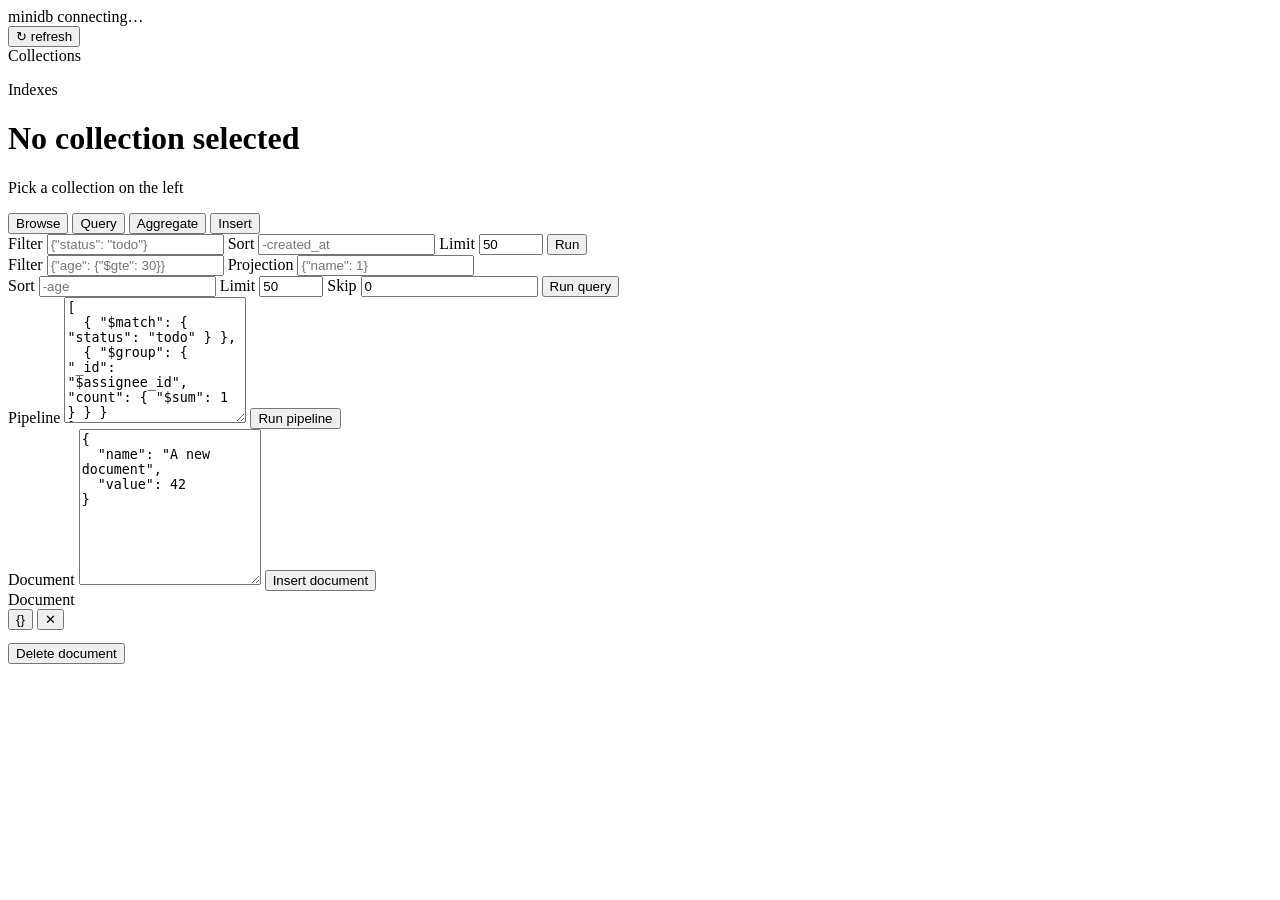
==== minidb/webui/static/index.html @ 59b42add "Add a Python package, a web UI and compound indexes Package - proper packaging metadata (PEP 621), M" ====
<!DOCTYPE html>
<html lang="en">
<head>
<meta charset="utf-8">
<meta name="viewport" content="width=device-width, initial-scale=1">
<title>minidb</title>
<link rel="stylesheet" href="/static/app.css">
<link rel="icon" href="data:image/svg+xml,<svg xmlns='http://www.w3.org/2000/svg' viewBox='0 0 100 100'><text y='.9em' font-size='90'>🗄️</text></svg>">
</head>
<body>

<header class="topbar">
  <div class="brand">
    <span class="logo">minidb</span>
    <span class="db-path" id="db-path">connecting…</span>
  </div>
  <div class="topbar-right">
    <span class="badge" id="version"></span>
    <button class="ghost" id="refresh-all" title="Reload everything">↻ refresh</button>
  </div>
</header>

<div class="layout">

  <aside class="sidebar">
    <div class="sidebar-head">
      <span>Collections</span>
    </div>
    <ul class="collection-list" id="collection-list"></ul>

    <div class="sidebar-head">
      <span>Indexes</span>
    </div>
    <ul class="index-list" id="index-list"></ul>
  </aside>

  <main class="main">
    <div class="main-head">
      <div>
        <h1 id="collection-title">No collection selected</h1>
        <p class="muted" id="collection-meta">Pick a collection on the left</p>
      </div>
    </div>

    <nav class="tabs" id="tabs">
      <button class="tab active" data-tab="browse">Browse</button>
      <button class="tab" data-tab="query">Query</button>
      <button class="tab" data-tab="aggregate">Aggregate</button>
      <button class="tab" data-tab="insert">Insert</button>
    </nav>

    <section class="panel" id="panel-browse">
      <div class="row">
        <label class="field grow">
          <span>Filter</span>
          <input id="browse-filter" type="text" spellcheck="false" placeholder='{"status": "todo"}'>
        </label>
        <label class="field">
          <span>Sort</span>
          <input id="browse-sort" type="text" spellcheck="false" placeholder="-created_at">
        </label>
        <label class="field narrow">
          <span>Limit</span>
          <input id="browse-limit" type="number" value="50" min="1" max="1000">
        </label>
        <button class="primary" id="browse-run">Run</button>
      </div>
    </section>

    <section class="panel hidden" id="panel-query">
      <div class="row">
        <label class="field grow">
          <span>Filter</span>
          <input id="query-filter" type="text" spellcheck="false" placeholder='{"age": {"$gte": 30}}'>
        </label>
        <label class="field">
          <span>Projection</span>
          <input id="query-projection" type="text" spellcheck="false" placeholder='{"name": 1}'>
        </label>
      </div>
      <div class="row">
        <label class="field">
          <span>Sort</span>
          <input id="query-sort" type="text" spellcheck="false" placeholder="-age">
        </label>
        <label class="field narrow">
          <span>Limit</span>
          <input id="query-limit" type="number" value="50" min="1" max="1000">
        </label>
        <label class="field narrow">
          <span>Skip</span>
          <input id="query-skip" type="number" value="0" min="0">
        </label>
        <button class="primary" id="query-run">Run query</button>
      </div>
    </section>

    <section class="panel hidden" id="panel-aggregate">
      <label class="field">
        <span>Pipeline</span>
        <textarea id="aggregate-pipeline" rows="8" spellcheck="false">[
  { "$match": { "status": "todo" } },
  { "$group": { "_id": "$assignee_id", "count": { "$sum": 1 } } }
]</textarea>
      </label>
      <button class="primary" id="aggregate-run">Run pipeline</button>
    </section>

    <section class="panel hidden" id="panel-insert">
      <label class="field">
        <span>Document</span>
        <textarea id="insert-document" rows="10" spellcheck="false">{
  "name": "A new document",
  "value": 42
}</textarea>
      </label>
      <button class="primary" id="insert-run">Insert document</button>
    </section>

    <div class="status" id="status"></div>

    <div class="results" id="results"></div>
  </main>

  <aside class="drawer hidden" id="drawer">
    <div class="drawer-head">
      <span id="drawer-title">Document</span>
      <div class="drawer-actions">
        <button class="ghost small" id="drawer-toggle" title="Switch between highlighted and raw JSON">{}</button>
        <button class="ghost small" id="drawer-close">✕</button>
      </div>
    </div>
    <div class="drawer-body">
      <pre id="drawer-json" class="json"></pre>
    </div>
    <div class="drawer-foot">
      <button class="danger" id="drawer-delete">Delete document</button>
    </div>
  </aside>

</div>

<script src="/static/app.js"></script>
</body>
</html>
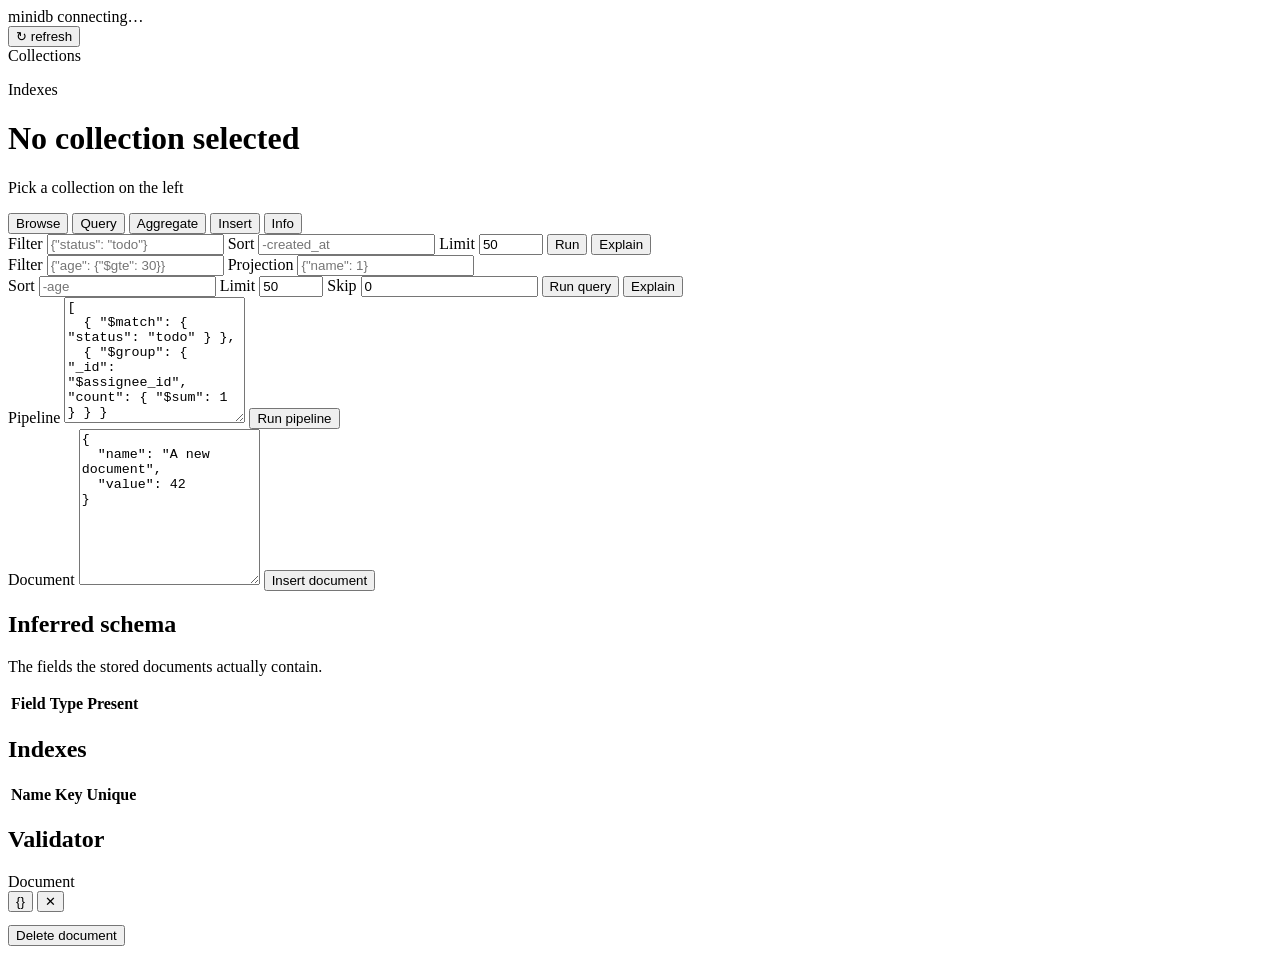
==== commit d3611f5c: "Give the web UI an Info tab, query plans and port 5433 The web UI now works like a small MongoDB Com" ====
--- a/minidb/webui/static/index.html
+++ b/minidb/webui/static/index.html
@@ -47,6 +47,7 @@
       <button class="tab" data-tab="query">Query</button>
       <button class="tab" data-tab="aggregate">Aggregate</button>
       <button class="tab" data-tab="insert">Insert</button>
+      <button class="tab" data-tab="info">Info</button>
     </nav>
 
     <section class="panel" id="panel-browse">
@@ -64,6 +65,7 @@
           <input id="browse-limit" type="number" value="50" min="1" max="1000">
         </label>
         <button class="primary" id="browse-run">Run</button>
+        <button class="ghost" id="browse-explain" title="Show the query plan">Explain</button>
       </div>
     </section>
 
@@ -92,6 +94,7 @@
           <input id="query-skip" type="number" value="0" min="0">
         </label>
         <button class="primary" id="query-run">Run query</button>
+        <button class="ghost" id="query-explain" title="Show the query plan">Explain</button>
       </div>
     </section>
 
@@ -116,6 +119,38 @@
       </label>
       <button class="primary" id="insert-run">Insert document</button>
     </section>
+
+    <section class="panel hidden" id="panel-info">
+      <div class="stats" id="stats"></div>
+
+      <div class="info-section">
+        <h2>Inferred schema</h2>
+        <p class="muted small">The fields the stored documents actually contain.</p>
+        <table class="schema">
+          <thead>
+            <tr><th>Field</th><th>Type</th><th>Present</th></tr>
+          </thead>
+          <tbody id="schema-body"></tbody>
+        </table>
+      </div>
+
+      <div class="info-section">
+        <h2>Indexes</h2>
+        <table class="schema">
+          <thead>
+            <tr><th>Name</th><th>Key</th><th>Unique</th></tr>
+          </thead>
+          <tbody id="indexes-body"></tbody>
+        </table>
+      </div>
+
+      <div class="info-section" id="validator-section">
+        <h2>Validator</h2>
+        <pre class="json" id="validator-json"></pre>
+      </div>
+    </section>
+
+    <div class="plan hidden" id="plan"></div>
 
     <div class="status" id="status"></div>
 
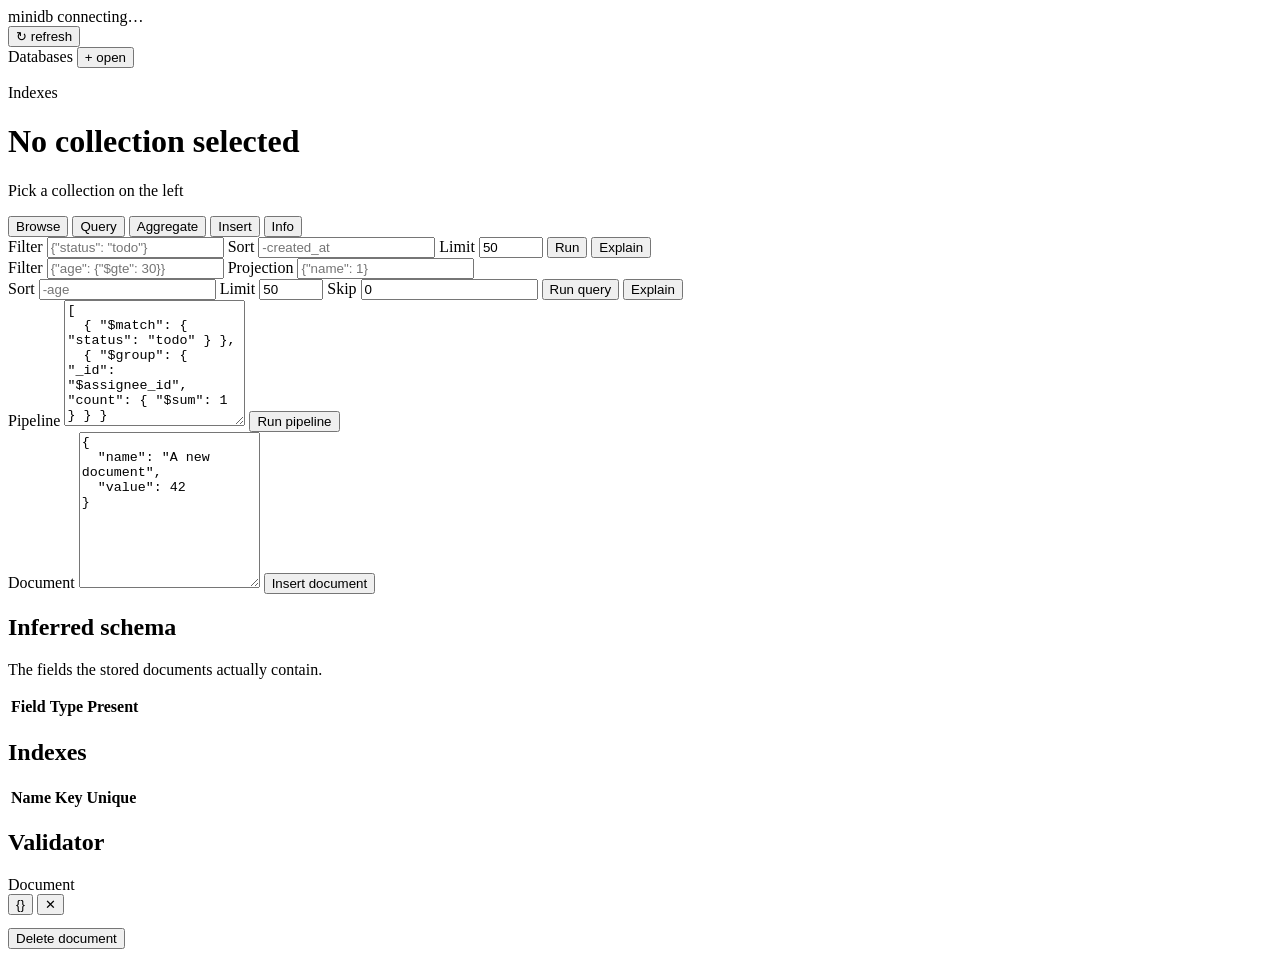
==== commit 99a8313b: "Browse every database at once, the way Compass browses a server The browser used to need a single da" ====
--- a/minidb/webui/static/index.html
+++ b/minidb/webui/static/index.html
@@ -24,7 +24,8 @@
 
   <aside class="sidebar">
     <div class="sidebar-head">
-      <span>Collections</span>
+      <span>Databases</span>
+      <button class="ghost small" id="add-database" title="Open another database file">+ open</button>
     </div>
     <ul class="collection-list" id="collection-list"></ul>
 
@@ -40,6 +41,7 @@
         <h1 id="collection-title">No collection selected</h1>
         <p class="muted" id="collection-meta">Pick a collection on the left</p>
       </div>
+      <div class="crumbs" id="crumbs"></div>
     </div>
 
     <nav class="tabs" id="tabs">
